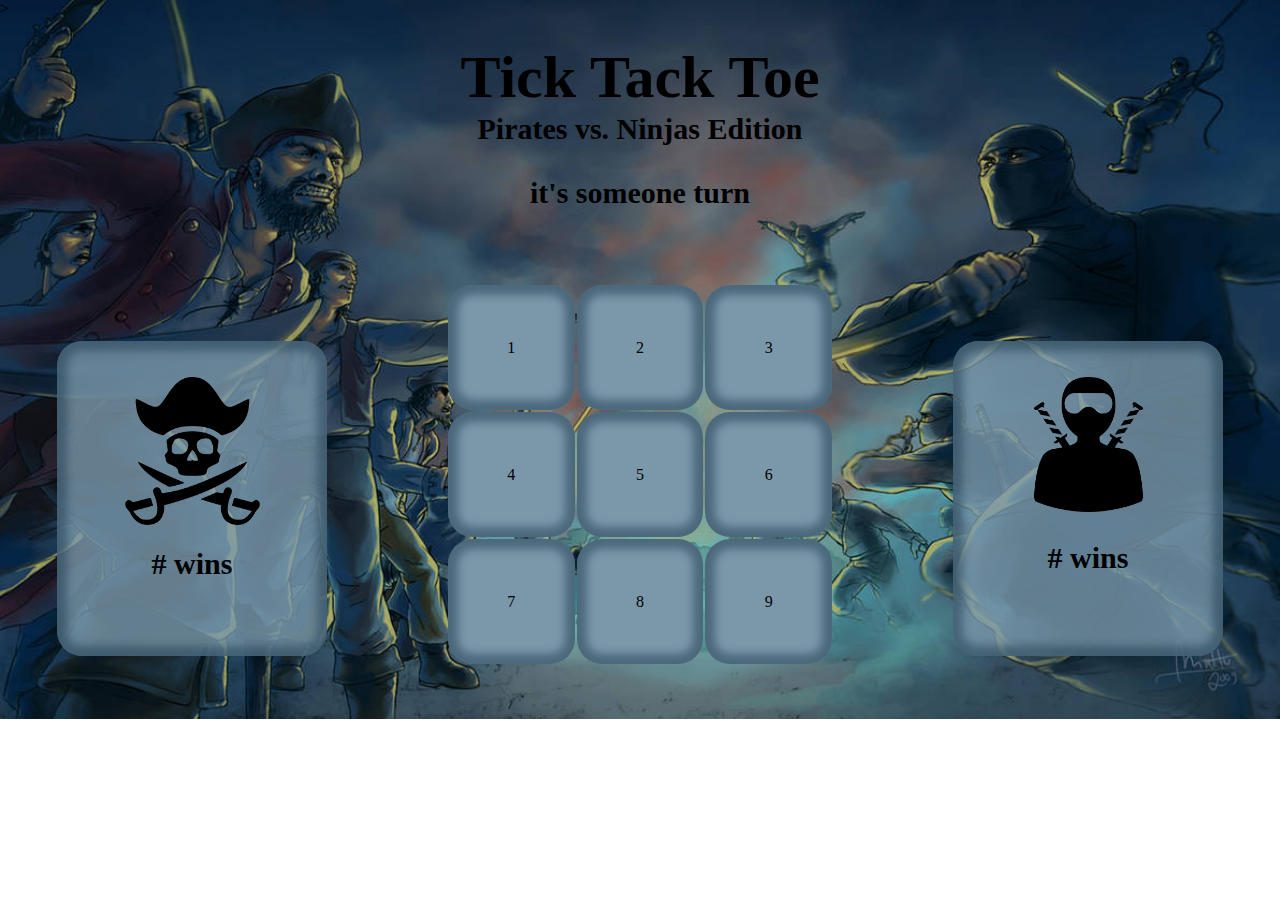
==== tick_tack_toe/index.html @ 6372aa10 "feat: Add an event listener to game board that also toggles the player" ====
<!DOCTYPE html>
<html lang="en">
<head>
  <link rel="stylesheet" href="./styles.css">
  <link rel="preconnect" href="https://fonts.googleapis.com">
  <link rel="preconnect" href="https://fonts.gstatic.com" crossorigin>
  <link href="https://fonts.googleapis.com/css2?family=IM+Fell+DW+Pica:ital@1&family=Poppins:wght@500&display=swap" rel="stylesheet">>
  <meta charset="UTF-8">
  <meta http-equiv="X-UA-Compatible" content="IE=edge">
  <meta name="viewport" content="width=device-width, initial-scale=1.0">
  <title>Document</title>
</head>
<body>
  <main>
    <section class="side-section left-section">
      <div class="svg-container">
        <img src="assets/pirate.png" alt="Skull and swords" />
      </div>
      <h2 class="pirate-wins"># wins</h2>
    </section>
    <section class="main-section">
      <h1>Tick Tack Toe <span>Pirates vs. Ninjas Edition</span></h1>
      <!-- <h2></h2> -->
      <h3>it's someone turn</h3>
      <div class ="wrapper">
        <div id="1" class="cell">1</div>
        <div id="2" class="cell">2</div>
        <div id="3" class="cell">3</div>
        <div id="4" class="cell">4</div>
        <div id="5" class="cell">5</div>
        <div id="6" class="cell">6</div>
        <div id="7" class="cell">7</div>
        <div id="8" class="cell">8</div>
        <div id="9" class="cell">9</div>
      </div>
    </section>
    <section class="side-section right-section">
      <div class="svg-container">
        <img src="assets/ninja.png" alt="Ninja silhouette"/>
      </div>      
      <h2># wins</h2>
    </section>
  </main>
  <script type="text/javascript" src="main.js"></script>
</body>
</html>
---- tick_tack_toe/styles.css ----
body {
  font-family: 'IM Fell DW Pica', serif;
  margin: 0px;
  background-image: url(assets/pirate-vs-ninja-background.jpeg);
  background-size: cover;
  background-repeat: no-repeat;
}

main {
 overflow:hidden;
  margin: 0px;
  height: 100%;
  width: 100%;
  display:flex;
  justify-content: space-evenly;
  align-items: center;
}

section {
  display: flex;
  flex-direction: column;
  align-items: center;
  height: 100%;
}

.side-section {
  width: 30vh;
  height: 35vh;
  margin: 35vh 5vh 0vh 5vh;
  border-radius: 25px;
  box-shadow: 0px 0px 9px 10px inset rgba(29, 58, 78, .5);
  background-color: rgba(123, 152, 171, .8);
}

.main-section {
  width: 40%;
}

.wrapper {
  margin-top: 5vh;
  width: 75%;
  display: grid;
  grid-template-columns: repeat(3, 3fr);
  gap: 2px;
  grid-auto-rows: minmax(125px, 7px);
}

.cell {
  box-shadow: 0px 0px 9px 10px inset rgba(29, 58, 78, .5);
  background-color: rgba(123, 152, 171);
  border-radius: 25px;
  display: flex;
  align-items: center;
  justify-content: center;
}

h1,
h2,
h3 {
  font-size: 30px;
  text-align: center;
}

h1 {
  font-size: 60px;
  margin: 25px 0px 0px 0px;
  width: 45vh;
}

span {
  display:block;
  font-size: 30px ;
}

.pirate-wins {
  margin-top: 2vh;
}

img {
  margin-top: 4vh;
  width: 15vh ;
  height: auto;
}
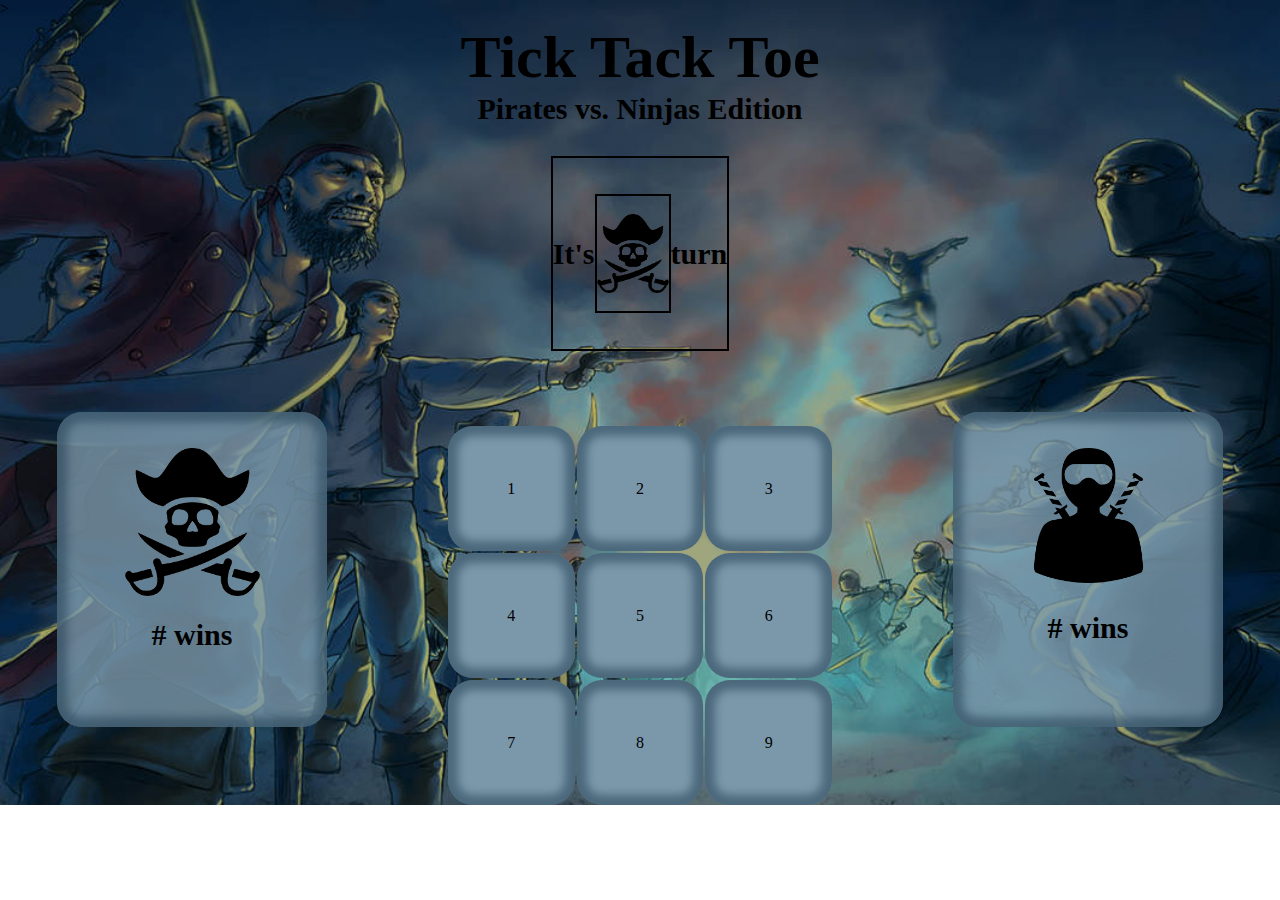
==== commit fce771c9: "refactor: change several functions to be refactored based on new data model" ====
--- a/tick_tack_toe/index.html
+++ b/tick_tack_toe/index.html
@@ -23,15 +23,15 @@
       <!-- <h2></h2> -->
       <h3>it's someone turn</h3>
       <div class ="wrapper">
-        <div id="1" class="cell">1</div>
-        <div id="2" class="cell">2</div>
-        <div id="3" class="cell">3</div>
-        <div id="4" class="cell">4</div>
-        <div id="5" class="cell">5</div>
-        <div id="6" class="cell">6</div>
-        <div id="7" class="cell">7</div>
-        <div id="8" class="cell">8</div>
-        <div id="9" class="cell">9</div>
+        <div id="1" class="1 cell">1</div>
+        <div id="2" class="2 cell">2</div>
+        <div id="3" class="3 cell">3</div>
+        <div id="4" class="4 cell">4</div>
+        <div id="5" class="5 cell">5</div>
+        <div id="6" class="6 cell">6</div>
+        <div id="7" class="7 cell">7</div>
+        <div id="8" class="8 cell">8</div>
+        <div id="9" class="9 cell">9</div>
       </div>
     </section>
     <section class="side-section right-section">
--- a/tick_tack_toe/styles.css
+++ b/tick_tack_toe/styles.css
@@ -63,7 +63,7 @@
 
 h1 {
   font-size: 60px;
-  margin: 25px 0px 0px 0px;
+  margin: 5px 0px 0px 0px;
   width: 45vh;
 }
 
@@ -80,4 +80,20 @@
   margin-top: 4vh;
   width: 15vh ;
   height: auto;
+}
+
+h3{
+  display: flex;
+  align-items: center;
+  border: 2px solid black;
+
+}
+
+.current-player-image {
+  border: 2px solid black;
+  width: 8vh ;
+  height: auto;
+  margin-bottom: 4vh;
+  padding-top: 2vh;
+  padding-bottom: 2vh;
 }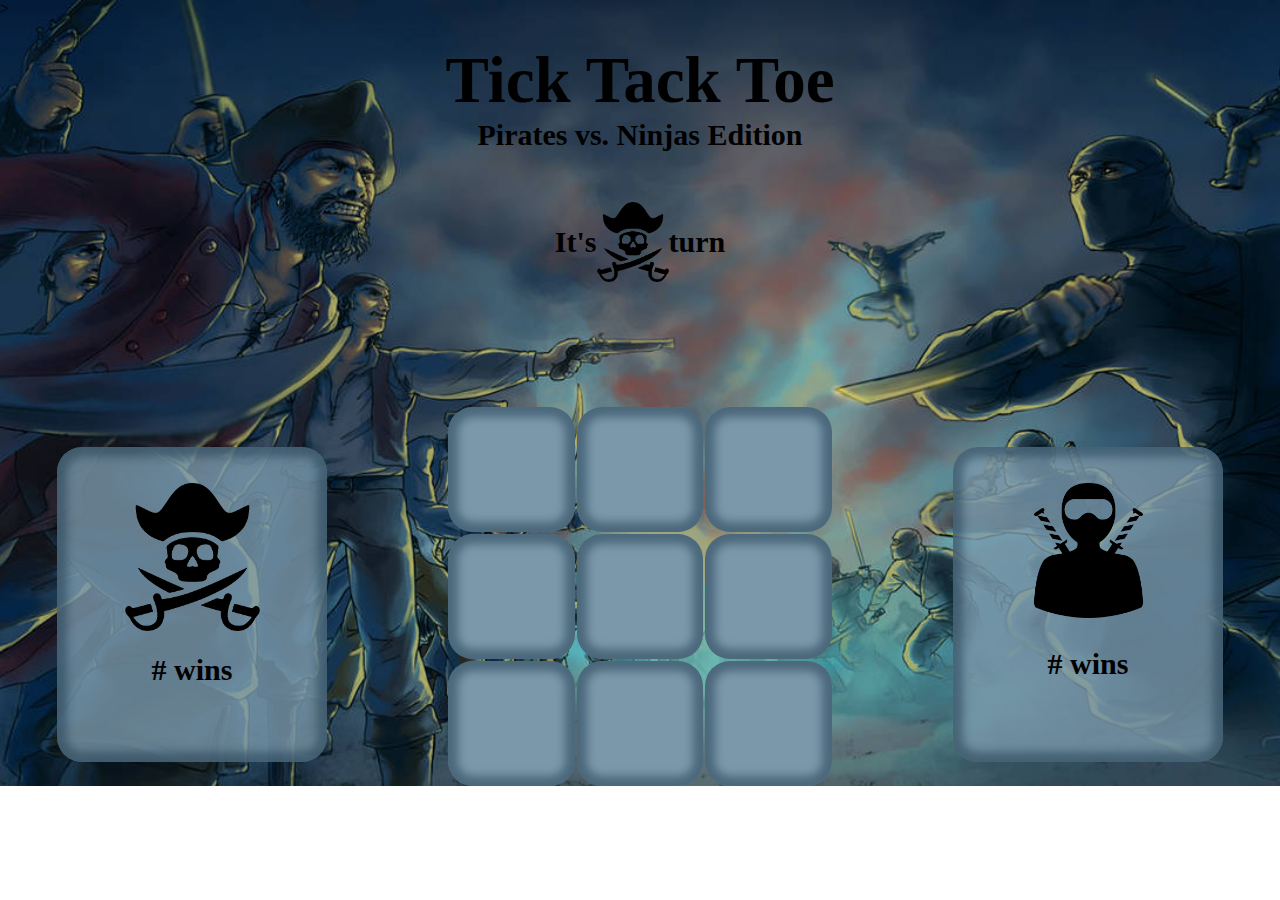
==== commit f1db56d8: "feat: make sure the page layout looks good" ====
--- a/tick_tack_toe/index.html
+++ b/tick_tack_toe/index.html
@@ -23,15 +23,15 @@
       <!-- <h2></h2> -->
       <h3>it's someone turn</h3>
       <div class ="wrapper">
-        <div id="1" class="1 cell">1</div>
-        <div id="2" class="2 cell">2</div>
-        <div id="3" class="3 cell">3</div>
-        <div id="4" class="4 cell">4</div>
-        <div id="5" class="5 cell">5</div>
-        <div id="6" class="6 cell">6</div>
-        <div id="7" class="7 cell">7</div>
-        <div id="8" class="8 cell">8</div>
-        <div id="9" class="9 cell">9</div>
+        <div id="1" class="1 cell"></div>
+        <div id="2" class="2 cell"></div>
+        <div id="3" class="3 cell"></div>
+        <div id="4" class="4 cell"></div>
+        <div id="5" class="5 cell"></div>
+        <div id="6" class="6 cell"></div>
+        <div id="7" class="7 cell"></div>
+        <div id="8" class="8 cell"></div>
+        <div id="9" class="9 cell"></div>
       </div>
     </section>
     <section class="side-section right-section">
--- a/tick_tack_toe/styles.css
+++ b/tick_tack_toe/styles.css
@@ -26,7 +26,7 @@
 .side-section {
   width: 30vh;
   height: 35vh;
-  margin: 35vh 5vh 0vh 5vh;
+  margin: 45vh 5vh 0vh 5vh;
   border-radius: 25px;
   box-shadow: 0px 0px 9px 10px inset rgba(29, 58, 78, .5);
   background-color: rgba(123, 152, 171, .8);
@@ -37,7 +37,7 @@
 }
 
 .wrapper {
-  margin-top: 5vh;
+  margin-top: 10vh;
   width: 75%;
   display: grid;
   grid-template-columns: repeat(3, 3fr);
@@ -62,8 +62,8 @@
 }
 
 h1 {
-  font-size: 60px;
-  margin: 5px 0px 0px 0px;
+  font-size: 65px;
+  margin: 25px 0px 0px 0px;
   width: 45vh;
 }
 
@@ -85,12 +85,13 @@
 h3{
   display: flex;
   align-items: center;
-  border: 2px solid black;
-
+  margin-top: 5vh;
+  height: 10vh;
+  /* border: 2px solid black; */
 }
 
 .current-player-image {
-  border: 2px solid black;
+  /* border: 2px solid black; */
   width: 8vh ;
   height: auto;
   margin-bottom: 4vh;
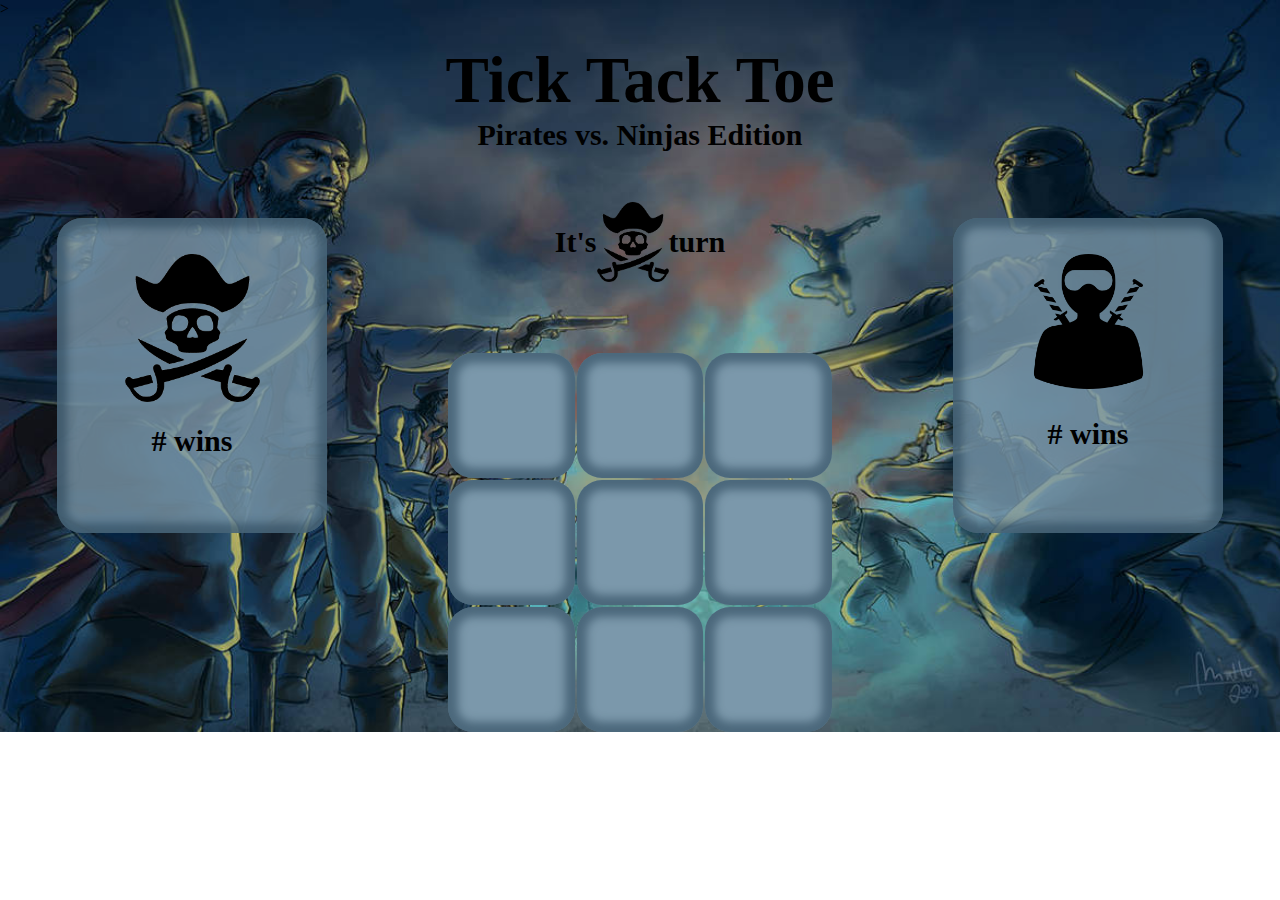
==== commit ad60b93e: "fix: prevent togglePlayer from firing if player is unable to play a turn" ====
--- a/tick_tack_toe/index.html
+++ b/tick_tack_toe/index.html
@@ -23,6 +23,7 @@
       <!-- <h2></h2> -->
       <h3>it's someone turn</h3>
       <div class ="wrapper">
+        <div id="0" class="0 cell"></div>
         <div id="1" class="1 cell"></div>
         <div id="2" class="2 cell"></div>
         <div id="3" class="3 cell"></div>
@@ -31,7 +32,6 @@
         <div id="6" class="6 cell"></div>
         <div id="7" class="7 cell"></div>
         <div id="8" class="8 cell"></div>
-        <div id="9" class="9 cell"></div>
       </div>
     </section>
     <section class="side-section right-section">
--- a/tick_tack_toe/styles.css
+++ b/tick_tack_toe/styles.css
@@ -26,7 +26,7 @@
 .side-section {
   width: 30vh;
   height: 35vh;
-  margin: 45vh 5vh 0vh 5vh;
+  margin: 0vh 5vh 0vh 5vh;
   border-radius: 25px;
   box-shadow: 0px 0px 9px 10px inset rgba(29, 58, 78, .5);
   background-color: rgba(123, 152, 171, .8);
@@ -37,7 +37,7 @@
 }
 
 .wrapper {
-  margin-top: 10vh;
+  margin-top: 4vh;
   width: 75%;
   display: grid;
   grid-template-columns: repeat(3, 3fr);
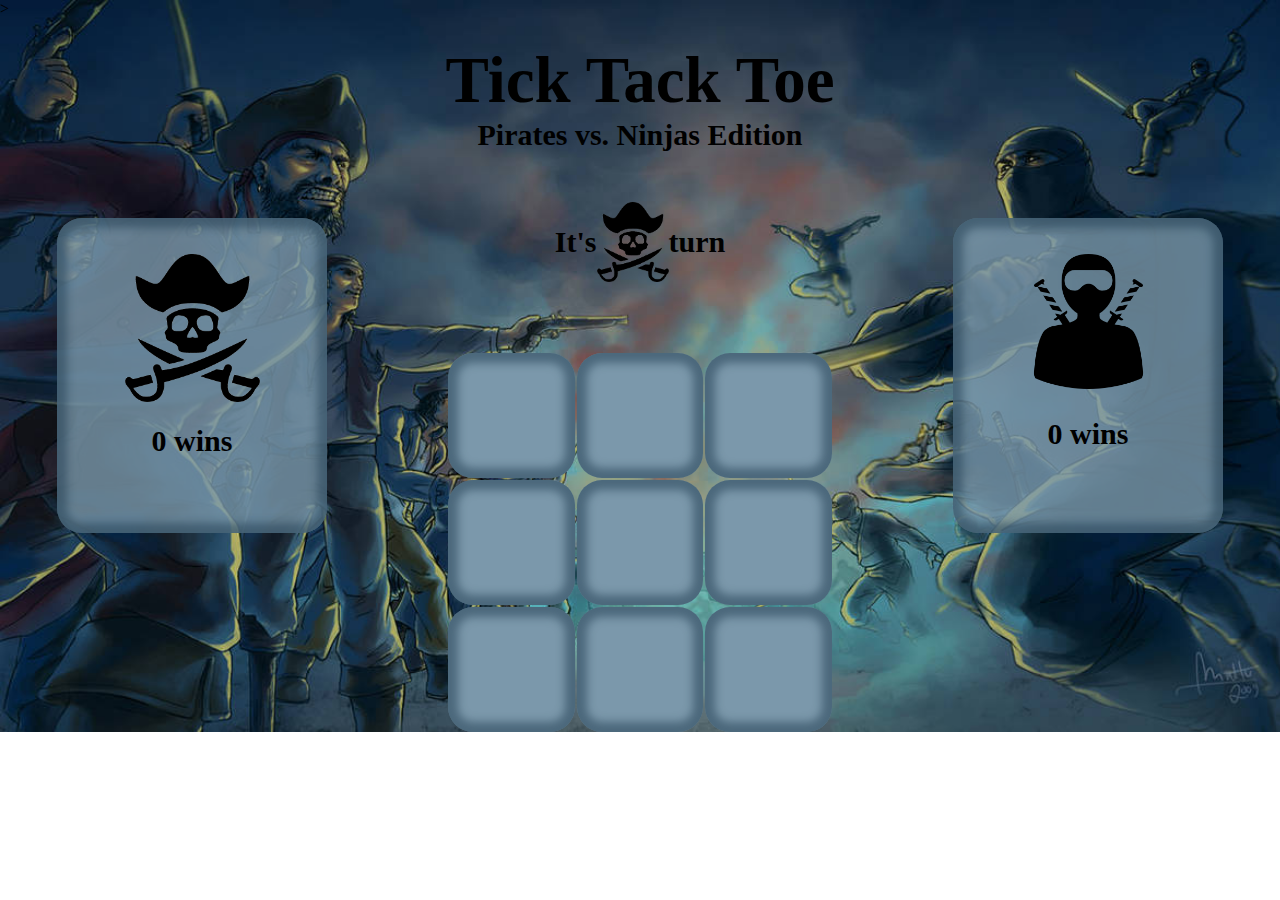
==== commit 87aafa62: "refactor: Refactor the HTML file" ====
--- a/tick_tack_toe/index.html
+++ b/tick_tack_toe/index.html
@@ -12,33 +12,33 @@
 </head>
 <body>
   <main>
-    <section class="side-section left-section">
-      <div class="svg-container">
+    <section class="side-section">
+      <div>
         <img src="assets/pirate.png" alt="Skull and swords" />
       </div>
-      <h2 class="pirate-wins"># wins</h2>
+      <h2 class="pirate-wins">0 wins</h2>
     </section>
     <section class="main-section">
       <h1>Tick Tack Toe <span>Pirates vs. Ninjas Edition</span></h1>
       <!-- <h2></h2> -->
       <h3>it's someone turn</h3>
       <div class ="wrapper">
-        <div id="0" class="0 cell"></div>
-        <div id="1" class="1 cell"></div>
-        <div id="2" class="2 cell"></div>
-        <div id="3" class="3 cell"></div>
-        <div id="4" class="4 cell"></div>
-        <div id="5" class="5 cell"></div>
-        <div id="6" class="6 cell"></div>
-        <div id="7" class="7 cell"></div>
-        <div id="8" class="8 cell"></div>
+        <div id="0" class="cell"></div>
+        <div id="1" class="cell"></div>
+        <div id="2" class="cell"></div>
+        <div id="3" class="cell"></div>
+        <div id="4" class="cell"></div>
+        <div id="5" class="cell"></div>
+        <div id="6" class="cell"></div>
+        <div id="7" class="cell"></div>
+        <div id="8" class="cell"></div>
       </div>
     </section>
-    <section class="side-section right-section">
-      <div class="svg-container">
+    <section class="side-section">
+      <div>
         <img src="assets/ninja.png" alt="Ninja silhouette"/>
       </div>      
-      <h2># wins</h2>
+      <h2 class="ninja-wins">0 wins</h2>
     </section>
   </main>
   <script type="text/javascript" src="main.js"></script>
--- a/tick_tack_toe/styles.css
+++ b/tick_tack_toe/styles.css
@@ -87,11 +87,9 @@
   align-items: center;
   margin-top: 5vh;
   height: 10vh;
-  /* border: 2px solid black; */
 }
 
 .current-player-image {
-  /* border: 2px solid black; */
   width: 8vh ;
   height: auto;
   margin-bottom: 4vh;
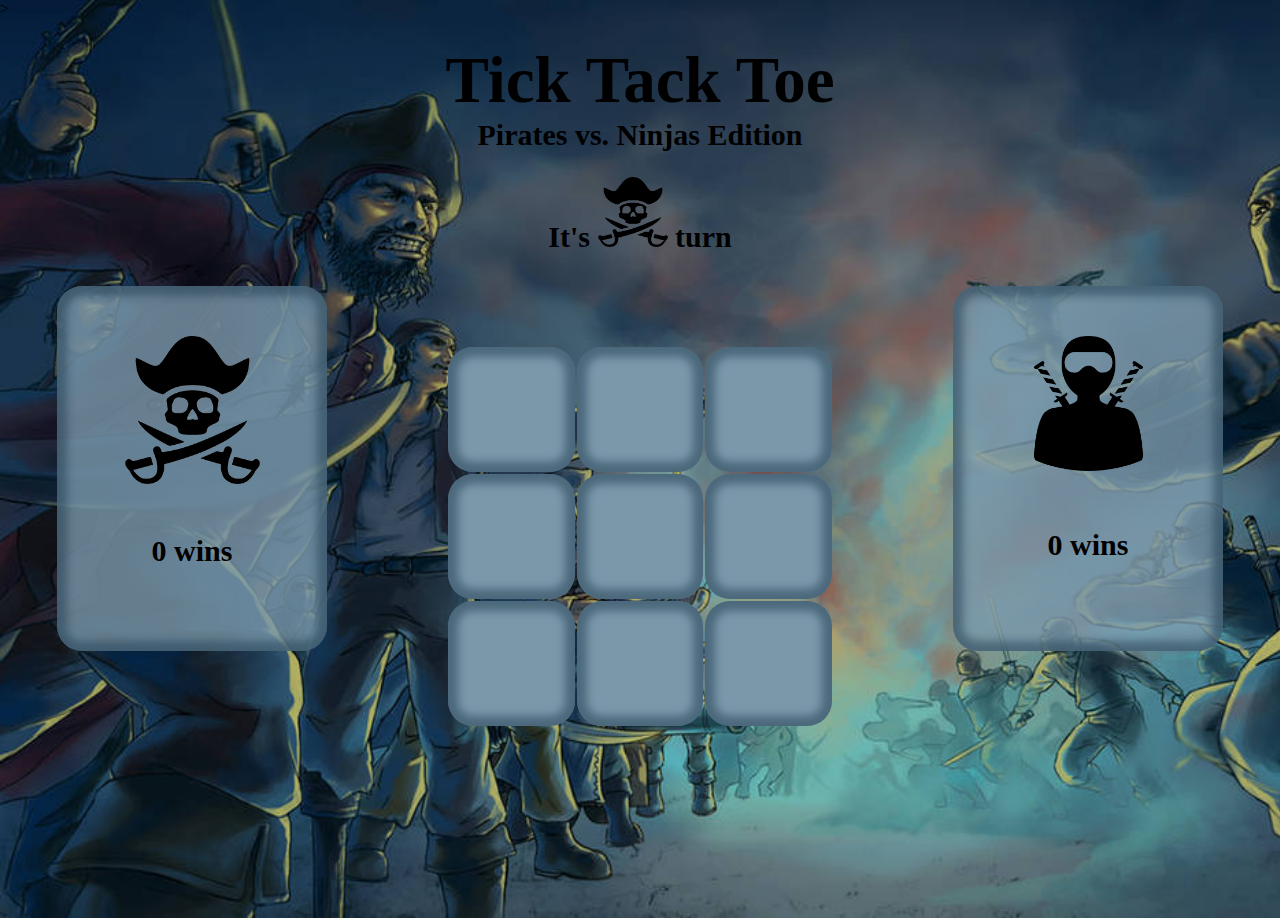
==== commit b37ab548: "refactor: Refactor CSS" ====
--- a/tick_tack_toe/index.html
+++ b/tick_tack_toe/index.html
@@ -16,12 +16,11 @@
       <div>
         <img src="assets/pirate.png" alt="Skull and swords" />
       </div>
-      <h2 class="pirate-wins">0 wins</h2>
+      <h3 class="pirate-wins">0 wins</h3>
     </section>
     <section class="main-section">
       <h1>Tick Tack Toe <span>Pirates vs. Ninjas Edition</span></h1>
-      <!-- <h2></h2> -->
-      <h3>it's someone turn</h3>
+      <h2>It's <img class="current-player-image" src="assets/pirate.png" alt="Skull and swords" /> turn</h2>
       <div class ="wrapper">
         <div id="0" class="cell"></div>
         <div id="1" class="cell"></div>
@@ -38,7 +37,7 @@
       <div>
         <img src="assets/ninja.png" alt="Ninja silhouette"/>
       </div>      
-      <h2 class="ninja-wins">0 wins</h2>
+      <h3 class="ninja-wins">0 wins</h3>
     </section>
   </main>
   <script type="text/javascript" src="main.js"></script>
--- a/tick_tack_toe/styles.css
+++ b/tick_tack_toe/styles.css
@@ -7,9 +7,9 @@
 }
 
 main {
- overflow:hidden;
+  overflow:hidden;
   margin: 0px;
-  height: 100%;
+  height: 100vh;
   width: 100%;
   display:flex;
   justify-content: space-evenly;
@@ -20,12 +20,12 @@
   display: flex;
   flex-direction: column;
   align-items: center;
-  height: 100%;
 }
 
 .side-section {
   width: 30vh;
   height: 35vh;
+  padding-top: 50px;
   margin: 0vh 5vh 0vh 5vh;
   border-radius: 25px;
   box-shadow: 0px 0px 9px 10px inset rgba(29, 58, 78, .5);
@@ -34,15 +34,16 @@
 
 .main-section {
   width: 40%;
+  height: 100%;
 }
 
 .wrapper {
-  margin-top: 4vh;
+  margin-top: 10vh;
   width: 75%;
   display: grid;
   grid-template-columns: repeat(3, 3fr);
   gap: 2px;
-  grid-auto-rows: minmax(125px, 7px);
+  grid-auto-rows: minmax(125px, 40px);
 }
 
 .cell {
@@ -67,6 +68,17 @@
   width: 45vh;
 }
 
+h2{
+  height: 55px;
+}
+
+h3{
+  display: flex;
+  align-items: center;
+  margin-top: 25px;
+  height: 10vh;
+}
+
 span {
   display:block;
   font-size: 30px ;
@@ -77,22 +89,11 @@
 }
 
 img {
-  margin-top: 4vh;
   width: 15vh ;
   height: auto;
 }
 
-h3{
-  display: flex;
-  align-items: center;
-  margin-top: 5vh;
-  height: 10vh;
-}
-
 .current-player-image {
-  width: 8vh ;
-  height: auto;
-  margin-bottom: 4vh;
-  padding-top: 2vh;
-  padding-bottom: 2vh;
+  width: 70px ;
+  height: 70px;
 }